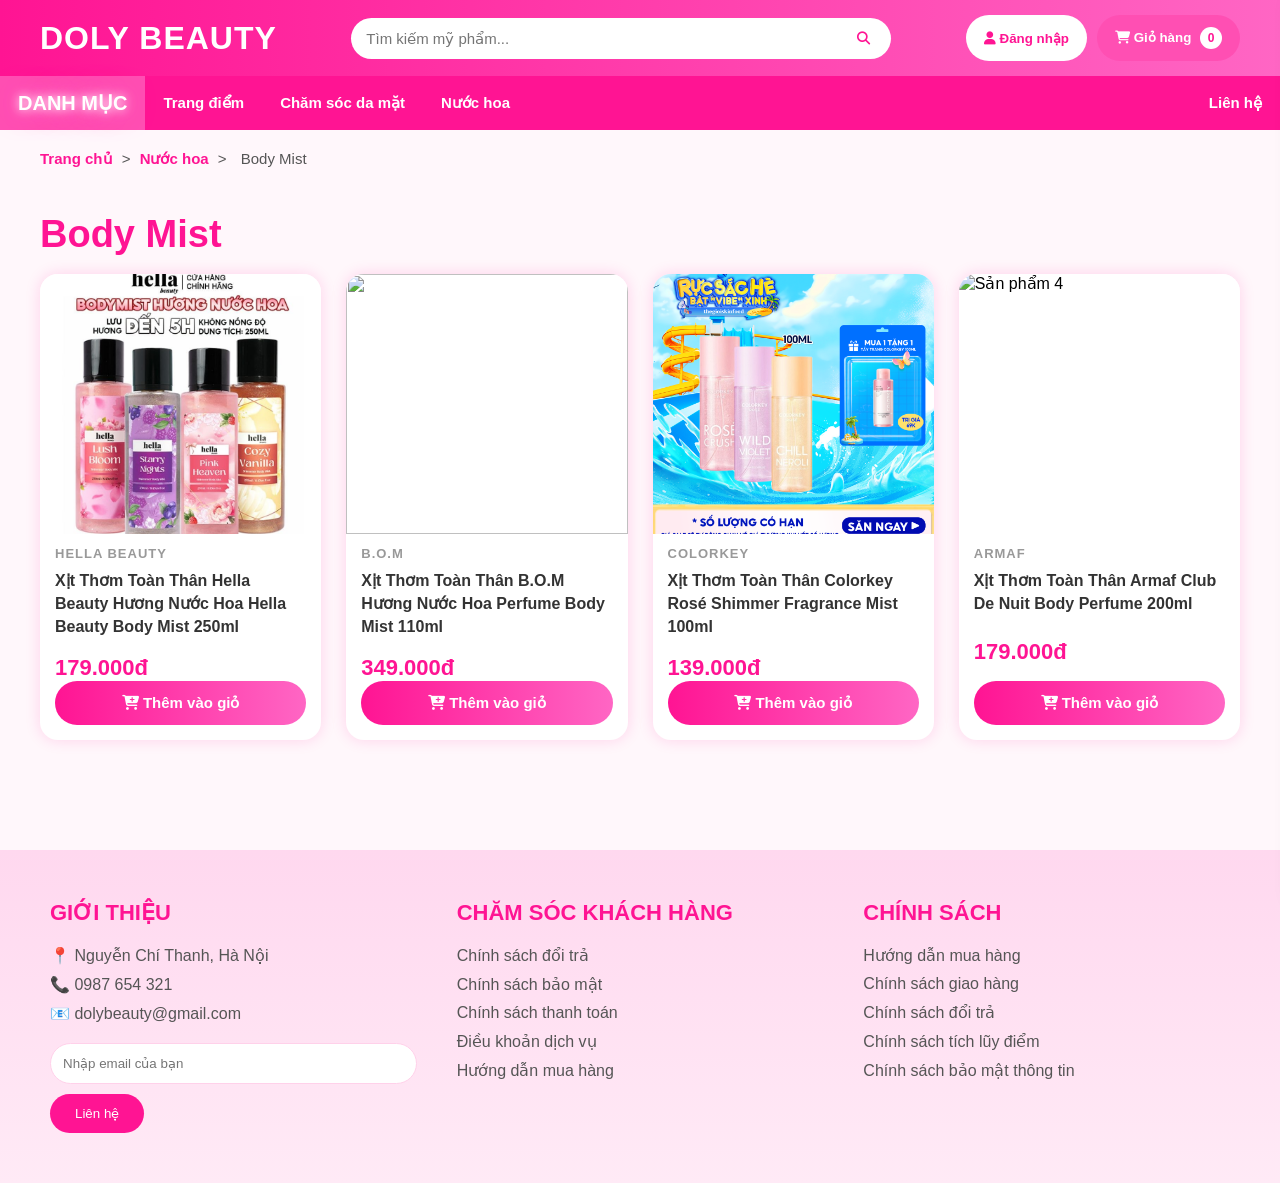
==== DanhMuc/body-mist.html @ fb1493aa "Thay doi giao dien hoac them tinh nang moi" ====
<!DOCTYPE html>
<html lang="vi">
<head>
<meta charset="UTF-8">
<meta name="viewport"
content="width=device-width, initial-scale=1.0">

<title>Body Mist | DOLY BEAUTY</title>

<link rel="stylesheet" href="../filecss.css">
<link rel="stylesheet" href="../CSS/category.css">

<link rel="stylesheet"
href="https://cdnjs.cloudflare.com/ajax/libs/font-awesome/6.5.1/css/all.min.css">

</head>

<body>

<header class="header">

<a href="../index.html" class="logo">
DOLY BEAUTY
</a>

<div class="search-box">

<input
type="text"
id="search-input"
placeholder="Tìm kiếm mỹ phẩm...">

<button id="search-btn">
<i class="fas fa-search"></i>
</button>

</div>

<div class="header-right">

<button class="login-btn">
<i class="fas fa-user"></i>
Đăng nhập
</button>

<button class="cart-btn"
id="open-cart">

<i class="fas fa-cart-shopping"></i>

Giỏ hàng

<span id="cart-count">0</span>

</button>

</div>

</header>

<nav class="navbar">

<ul>

<li class="menu-item">

<button class="menu-btn danhmuc-btn">
DANH MỤC
</button>

<div class="dropdown-menu">

<a href="../index.html">Trang chủ</a>

<a href="trang-diem-mat.html">
Trang điểm
</a>

<a href="tay-trang-lam-sach-da.html">
Chăm sóc da mặt
</a>

<a href="nuoc-hoa.html">
Nước hoa
</a>

<a href="lien-he.html">
Liên hệ
</a>

</div>

</li>

<li class="menu-item">

<button class="menu-btn">
Trang điểm
</button>

<div class="dropdown-menu">

<a href="trang-diem-mat.html">
Trang điểm mặt
</a>

<a href="trang-diem-mat-moi.html">
Trang điểm mắt môi
</a>

<a href="phu-kien-trang-diem.html">
Phụ kiện trang điểm
</a>

</div>

</li>

<li class="menu-item">

<button class="menu-btn">
Chăm sóc da mặt
</button>

<div class="dropdown-menu">

<a href="tay-trang-lam-sach-da.html">
Tẩy trang - Làm sạch da
</a>

<a href="duong-da.html">
Dưỡng da
</a>

<a href="chong-nang.html">
Chống nắng
</a>

<a href="dan-mun-giay-tham-dau.html">
Dán mụn - Giấy thấm dầu
</a>

</div>

</li>

<li class="menu-item">

<button class="menu-btn">
Nước hoa
</button>

<div class="dropdown-menu">

<a href="nuoc-hoa.html">
Nước hoa
</a>

<a href="body-mist.html">
Body Mist
</a>

</div>

</li>

<li class="menu-item contact-menu">

<a href="lien-he.html"
class="menu-btn menu-link">

Liên hệ

</a>

</li>

</ul>

</nav>

<section class="breadcrumb">

<a href="../index.html">
Trang chủ
</a>

<span>></span>

<a href="body-mist.html">
Nước hoa
</a>

<span>></span>

<span>
Body Mist
</span>

</section>
<section class="category-wrapper">

<div class="category-content">

<h1>Body Mist</h1>

<div class="category-grid" id="product-list">

<!-- SẢN PHẨM 1 -->

<div class="category-card product-card"
data-name="Xịt Thơm Toàn Thân Hella Beauty Hương Nước Hoa Hella Beauty Body Mist 250ml"
data-price="199000">

<img src="../Ảnh/mist1.jpg" alt="Sản phẩm 1">

<h4>HELLA BEAUTY</h4>

<h3>Xịt Thơm Toàn Thân Hella Beauty Hương Nước Hoa Hella Beauty Body Mist 250ml</h3>

<p>179.000đ</p>

<button class="add-cart">
<i class="fas fa-cart-plus"></i>
Thêm vào giỏ
</button>

</div>

<!-- SẢN PHẨM 2 -->

<div class="category-card product-card"
data-name="Xịt Thơm Toàn Thân B.O.M Hương Nước Hoa Perfume Body Mist 110ml"
data-price="249000">

<img src="../Ảnh/mist2.jpeg alt="Sản phẩm 2">

<h4>B.O.M</h4>

<h3>Xịt Thơm Toàn Thân B.O.M Hương Nước Hoa Perfume Body Mist 110ml</h3>

<p>349.000đ</p>

<button class="add-cart">
<i class="fas fa-cart-plus"></i>
Thêm vào giỏ
</button>

</div>

<!-- SẢN PHẨM 3 -->

<div class="category-card product-card"
data-name="Xịt Thơm Toàn Thân Colorkey Rosé Shimmer Fragrance Mist 100ml"
data-price="299000">

<img src="../Ảnh/mist3.png" alt="Sản phẩm 3">

<h4>COLORKEY</h4>

<h3>Xịt Thơm Toàn Thân Colorkey Rosé Shimmer Fragrance Mist 100ml</h3>

<p>139.000đ</p>

<button class="add-cart">
<i class="fas fa-cart-plus"></i>
Thêm vào giỏ
</button>

</div>

<!-- SẢN PHẨM 4 -->

<div class="category-card product-card"
data-name="Xịt Thơm Toàn Thân Armaf Club De Nuit Body Perfume 200ml"
data-price="349000">

<img src="../Ảnh/sp4.jpg" alt="Sản phẩm 4">

<h4>ARMAF</h4>

<h3>Xịt Thơm Toàn Thân Armaf Club De Nuit Body Perfume 200ml</h3>

<p>179.000đ</p>

<button class="add-cart">
<i class="fas fa-cart-plus"></i>
Thêm vào giỏ
</button>

</div>

</div>

</div>

</section>
<!-- FOOTER -->

<footer>

<div class="footer-container">

<div class="footer-box">

<h3>GIỚI THIỆU</h3>

<p>📍 Nguyễn Chí Thanh, Hà Nội</p>
<p>📞 0987 654 321</p>
<p>📧 dolybeauty@gmail.com</p>

<input
type="email"
placeholder="Nhập email của bạn">

<button>
Liên hệ
</button>

</div>

<div class="footer-box">

<h3>CHĂM SÓC KHÁCH HÀNG</h3>

<p>Chính sách đổi trả</p>
<p>Chính sách bảo mật</p>
<p>Chính sách thanh toán</p>
<p>Điều khoản dịch vụ</p>
<p>Hướng dẫn mua hàng</p>

</div>

<div class="footer-box">

<h3>CHÍNH SÁCH</h3>

<p>Hướng dẫn mua hàng</p>
<p>Chính sách giao hàng</p>
<p>Chính sách đổi trả</p>
<p>Chính sách tích lũy điểm</p>
<p>Chính sách bảo mật thông tin</p>

</div>

</div>

</footer>

<!-- GIỎ HÀNG -->

<div
class="cart-sidebar"
id="cart-sidebar">

<div class="cart-header">

<h2>🛒 Giỏ Hàng</h2>

<span id="close-cart">
✖
</span>

</div>

<div id="cart-items">

<p>
Chưa có sản phẩm nào.
</p>

</div>

<div class="cart-footer">

<h3>

Tổng:

<span id="total-price">
0đ
</span>

</h3>

<button id="checkout-btn">

Thanh toán

</button>

</div>

</div>

<script src="../JS/category.js"></script>

</body>
</html>
---- filecss.css ----
/* =========================
   RESET
========================= */

*{
    margin:0;
    padding:0;
    box-sizing:border-box;
}

body{
    font-family:'Segoe UI',Tahoma,Geneva,Verdana,sans-serif;
    background:#fff7fb;
}

/* =========================
   HEADER
========================= */

.header{

    background:linear-gradient(
    90deg,
    #ff1493,
    #ff66c4
    );

    padding:15px 40px;

    display:flex;

    justify-content:space-between;

    align-items:center;

    box-shadow:0 0 20px rgba(
    255,
    20,
    147,
    0.4
    );
}

.logo{

    font-size:32px;

    font-weight:700;

    color:white;

    letter-spacing:1px;
}

.search-box{

    width:45%;

    display:flex;
}

.search-box input{

    flex:1;

    padding:12px 15px;

    border:none;

    outline:none;

    border-radius:
    25px 0 0 25px;

    font-size:15px;
}

.search-box button{

    width:55px;

    border:none;

    cursor:pointer;

    background:white;

    color:#ff1493;

    border-radius:
    0 25px 25px 0;

    transition:0.3s;
}

.search-box button:hover{

    background:#ffe4f4;
}

.header-right{

    display:flex;

    gap:10px;
}

.header-right button{

    border:none;

    padding:12px 18px;

    border-radius:25px;

    cursor:pointer;

    font-weight:600;

    transition:0.3s;
}

.login-btn{

    background:white;

    color:#ff1493;
}

.cart-btn{

    background:#ff4fb3;

    color:white;

    position:relative;
}

#cart-count{

    background:white;

    color:#ff1493;

    width:22px;

    height:22px;

    border-radius:50%;

    display:inline-flex;

    justify-content:center;

    align-items:center;

    margin-left:5px;

    font-size:12px;

    font-weight:bold;
}

.header-right button:hover{

    transform:translateY(-2px);

    box-shadow:
    0 0 15px
    rgba(
    255,
    255,
    255,
    0.7
    );
}

/* =========================
   NAVBAR
========================= */

.navbar{

    background:#ff1493;

    position:relative;

    z-index:999;
}

.navbar ul{

    list-style:none;

    display:flex;

    align-items:center;
}

.navbar ul li{

    position:relative;
}

/* NÚT MENU */

.menu-btn{

    border:none;

    background:none;

    color:white;

    font-size:15px;

    font-weight:600;

    cursor:pointer;

    padding:15px 18px;

    transition:0.3s;
}

.menu-btn:hover{

    background:#ff66c4;

    color:white;

    text-shadow:
        0 0 10px #fff,
        0 0 20px #ffb6e6,
        0 0 30px #ff1493;
}

/* DANH MỤC */

.danhmuc-btn{

    font-size:20px;

    font-weight:700;

    background:#ff4fb3;

    text-shadow:
        0 0 10px #fff,
        0 0 20px #ffb6e6,
        0 0 30px #ff1493;
}

/* LIÊN HỆ */

.contact-menu{

    margin-left:auto;
}

/* =========================
   DROPDOWN MENU
========================= */

.dropdown-menu{

    display:none;

    position:absolute;

    top:100%;

    left:0;

    width:280px;

    background:white;

    border-radius:
    0 0 12px 12px;

    overflow:hidden;

    box-shadow:
    0 5px 20px
    rgba(
    0,
    0,
    0,
    0.15
    );
}

.dropdown-menu div{

    padding:12px 15px;

    cursor:pointer;

    border-bottom:
    1px solid #eee;

    transition:0.3s;
}

.dropdown-menu div:hover{

    background:#ffe4f4;

    color:#ff1493;
}

/* =========================
   SUB MENU
========================= */

.submenu-item{

    position:relative;
}

.submenu-btn{

    width:100%;

    text-align:left;

    border:none;

    background:white;

    padding:12px 15px;

    font-size:15px;

    font-weight:600;

    cursor:pointer;

    transition:0.3s;
}

.submenu-btn:hover{

    background:#ffe4f4;

    color:#ff1493;
}

.submenu-content{

    display:none;

    background:#fff9fc;

    border-top:
    1px solid #f1f1f1;
}

.submenu-content div{

    padding:
    10px 30px;

    font-size:14px;

    border-bottom:
    1px solid #f3f3f3;

    transition:0.3s;
}

.submenu-content div:hover{

    background:#ffd6ec;

    color:#ff1493;
}
/* =========================
   BANNER
========================= */

.banner{
    width:100%;
    background:#ffd6ec;
    text-align:center;
}

.banner img{
    width:100%;
    max-height:600px;
    object-fit:contain;
    display:block;
}

/* =========================
   PRODUCTS
========================= */

.products{
    padding:60px 50px;
}

.products h2{

    text-align:center;

    color:#ff1493;

    font-size:38px;

    margin-bottom:40px;

    font-weight:700;

    text-shadow:
    0 0 10px
    rgba(
    255,
    20,
    147,
    0.3
    );
}

.product-grid{

    display:grid;

    grid-template-columns:
    repeat(4,1fr);

    gap:25px;
}

.product-card{

    background:white;

    border-radius:20px;

    overflow:hidden;

    box-shadow:
    0 0 15px
    rgba(
    255,
    20,
    147,
    0.15
    );

    transition:0.35s;

    display:flex;

    flex-direction:column;
}

.product-card:hover{

    transform:
    translateY(-8px);

    box-shadow:
    0 0 25px
    rgba(
    255,
    20,
    147,
    0.5
    );
}

.product-card img{

    width:100%;

    height:260px;

    object-fit:cover;

    display:block;
}

.product-card h3{

    padding:
    15px 15px 8px;

    font-size:15px;

    line-height:1.5;

    color:#333;

    min-height:95px;
}

.product-card p{

    padding:0 15px;

    color:#ff1493;

    font-size:26px;

    font-weight:800;

    margin-top:8px;
}

.product-card button{

    margin:15px;

    margin-top:auto;

    width:calc(100% - 30px);

    border:none;

    background:
    linear-gradient(
    90deg,
    #ff1493,
    #ff66c4
    );

    color:white;

    padding:14px;
    font-size:15px;

    border-radius:30px;

    font-weight:600;

    cursor:pointer;

    transition:0.3s;
}

.product-card button:hover{

    transform:scale(1.03);

    box-shadow:
    0 0 15px
    rgba(
    255,
    20,
    147,
    0.6
    );
}

/* =========================
   FOOTER
========================= */

footer{

    margin-top:60px;

    background:
    linear-gradient(
    180deg,
    #ffd8ef,
    #ffeaf6
    );

    padding:50px;
}

.footer-container{

    display:flex;

    justify-content:space-between;

    gap:40px;
}

.footer-box{

    flex:1;
}

.footer-box h3{

    color:#ff1493;

    margin-bottom:20px;

    font-size:22px;
}

.footer-box p{

    color:#555;

    margin-bottom:10px;

    cursor:pointer;

    transition:0.3s;
}

.footer-box p:hover{

    color:#ff1493;

    transform:
    translateX(5px);
}

.footer-box input{

    width:100%;

    padding:12px;

    border:
    1px solid #ffd1ea;

    border-radius:25px;

    margin-top:10px;

    outline:none;
}

.footer-box button{

    margin-top:10px;

    padding:
    12px 25px;

    border:none;

    border-radius:25px;

    background:#ff1493;

    color:white;

    cursor:pointer;

    transition:0.3s;
}

.footer-box button:hover{

    background:#ff66c4;

    box-shadow:
    0 0 15px
    rgba(
    255,
    20,
    147,
    0.5
    );
}

/* =========================
   SCROLLBAR
========================= */

::-webkit-scrollbar{
    width:10px;
}

::-webkit-scrollbar-track{
    background:#ffe8f4;
}

::-webkit-scrollbar-thumb{
    background:#ff66c4;
    border-radius:20px;
}

::-webkit-scrollbar-thumb:hover{
    background:#ff1493;
}

/* =========================
   RESPONSIVE
========================= */

@media(max-width:1200px){

    .product-grid{

        grid-template-columns:
        repeat(3,1fr);
    }
}

@media(max-width:900px){

    .header{

        flex-direction:column;

        gap:15px;
    }

    .search-box{

        width:100%;
    }

    .product-grid{

        grid-template-columns:
        repeat(2,1fr);
    }

    .footer-container{

        flex-direction:column;
    }
}

@media(max-width:600px){

    .navbar ul{

        flex-wrap:wrap;
    }

    .menu-btn{

        padding:12px;
        font-size:14px;
    }

    .product-grid{

        grid-template-columns:1fr;
    }

    .products{

        padding:30px 20px;
    }

    .banner img{

        height:250px;
    }

    .logo{

        font-size:26px;
    }
}
/* =========================
   CART SIDEBAR
========================= */

.cart-sidebar{

    position:fixed;

    top:0;

    right:-400px;

    width:380px;

    height:100vh;

    background:white;

    box-shadow:
    -5px 0 20px rgba(0,0,0,.15);

    z-index:9999;

    transition:.35s;

    display:flex;

    flex-direction:column;
}

.cart-sidebar.active{

    right:0;
}

.cart-header{

    background:#ff1493;

    color:white;

    padding:20px;

    display:flex;

    justify-content:space-between;

    align-items:center;
}

#close-cart{

    cursor:pointer;

    font-size:22px;
}

#cart-items{

    flex:1;

    overflow-y:auto;

    padding:15px;
}

.cart-item{

    padding:12px;

    border-bottom:
    1px solid #eee;
}

.cart-item h4{

    margin-bottom:5px;

    color:#333;
}

.cart-item p{

    color:#ff1493;

    font-weight:bold;
}

.cart-footer{

    padding:20px;

    border-top:
    1px solid #eee;
}
.cart-item{

    display:flex;

    justify-content:space-between;

    align-items:center;

    padding:12px;

    border-bottom:1px solid #eee;
}

.cart-item-info{

    flex:1;
}

.cart-item-info h4{

    font-size:14px;

    margin-bottom:5px;

    color:#333;
}

.cart-item-info p{

    color:#ff1493;

    font-weight:700;
}

.remove-item{

    width:38px;

    height:38px;

    border:none;

    border-radius:50%;

    background:#ffe4f4;

    color:#ff1493;

    cursor:pointer;

    transition:.3s;
}

.remove-item:hover{

    background:#ff1493;

    color:white;

    transform:scale(1.1);
}
#checkout-btn{

    width:100%;

    margin-top:15px;

    padding:14px;

    border:none;

    border-radius:12px;

    background:linear-gradient(
        90deg,
        #ff1493,
        #ff66c4
    );

    color:white;

    font-size:16px;

    font-weight:700;

    cursor:pointer;

    transition:0.3s;
}

#checkout-btn:hover{

    transform:translateY(-2px);

    box-shadow:
    0 0 15px
    rgba(
        255,
        20,
        147,
        0.5
    );
}
.dropdown-menu a,
.submenu-content a{
    display:block;
    padding:12px 15px;
    color:#333;
    text-decoration:none;
    border-bottom:1px solid #eee;
    transition:0.3s;
}

.submenu-content a{
    padding:10px 30px;
    font-size:14px;
    background:#fff9fc;
}

.dropdown-menu a:hover,
.submenu-content a:hover{
    background:#ffd6ec;
    color:#ff1493;
}
.navbar a.menu-btn{
    display:block;
    color:white;
    text-decoration:none;
}
---- CSS/category.css ----
/* =========================
   TRANG DANH MỤC CON
========================= */

.breadcrumb{
    padding:20px 40px;
    background:#fff7fb;
    font-size:15px;
    color:#555;
}

.breadcrumb a{
    color:#ff1493;
    text-decoration:none;
    font-weight:600;
}

.breadcrumb span{
    margin:0 5px;
}

/* =========================
   KHUNG CHÍNH
========================= */

.category-wrapper{
    display:flex;
    gap:28px;
    padding:25px 40px 50px;
    background:#fff7fb;
}

/* =========================
   BỘ LỌC BÊN TRÁI
========================= */

.filter-sidebar{
    width:260px;
    min-width:260px;
    background:white;
    border-radius:18px;
    padding:22px;
    box-shadow:0 0 18px rgba(255,20,147,0.18);
    height:max-content;
    position:sticky;
    top:20px;
}

.filter-sidebar h3{
    color:#ff1493;
    font-size:22px;
    margin-bottom:20px;
    border-bottom:2px solid #ffd6ec;
    padding-bottom:12px;
}

.filter-sidebar label{
    display:flex;
    align-items:center;
    gap:10px;
    font-size:15px;
    color:#333;
    margin-bottom:14px;
    cursor:pointer;
    transition:0.3s;
}

.filter-sidebar label:hover{
    color:#ff1493;
    transform:translateX(4px);
}

.filter-sidebar input{
    width:18px;
    height:18px;
    accent-color:#ff1493;
}

/* =========================
   NỘI DUNG SẢN PHẨM
========================= */

.category-content{
    flex:1;
}

.category-content h1{
    font-size:38px;
    color:#ff1493;
    margin-bottom:18px;
    font-weight:800;
}


/* =========================
   LƯỚI SẢN PHẨM
========================= */

.category-grid{
    display:grid;
    grid-template-columns:repeat(4,1fr);
    gap:25px;
}

.category-card{
    position:relative;
    background:white;
    border-radius:18px;
    overflow:hidden;
    box-shadow:0 0 15px rgba(255,20,147,0.16);
    transition:0.35s;
    display:flex;
    flex-direction:column;
}

.category-card:hover{
    transform:translateY(-8px);
    box-shadow:0 0 25px rgba(255,20,147,0.45);
}

.category-card img{
    width:100%;
    height:260px;
    object-fit:cover;
    background:#fff;
}
/* =========================
   THẺ GIẢM GIÁ
========================= */

.discount{
    position:absolute;
    top:14px;
    left:14px;
    width:52px;
    height:52px;
    background:#ff1493;
    color:white;
    border-radius:50%;
    display:flex;
    justify-content:center;
    align-items:center;
    font-size:14px;
    font-weight:700;
    z-index:2;
}

/* =========================
   TAG SẢN PHẨM
========================= */

.product-tag{
    display:flex;
    gap:8px;
    padding:12px 14px 0;
}

.product-tag span{
    background:#ff1493;
    color:white;
    padding:5px 10px;
    border-radius:20px;
    font-size:12px;
    font-weight:600;
}

/* =========================
   THÔNG TIN SẢN PHẨM
========================= */

.category-card h4{
    padding:12px 15px 0;
    color:#999;
    font-size:13px;
    letter-spacing:1px;
    text-transform:uppercase;
}

.category-card h3{
    padding:8px 15px;
    font-size:16px;
    color:#333;
    line-height:1.45;
    min-height:70px;
}

.category-card p{
    padding:0 15px;
    color:#ff1493;
    font-size:22px;
    font-weight:800;
}

.category-card del{
    color:#999;
    font-size:14px;
    margin-left:6px;
    font-weight:400;
}

.category-card .add-cart{
    margin:15px;
    margin-top:auto;
    width:calc(100% - 30px);
    border:none;
    background:linear-gradient(90deg,#ff1493,#ff66c4);
    color:white;
    padding:13px;
    border-radius:30px;
    font-size:15px;
    font-weight:700;
    cursor:pointer;
    transition:0.3s;
}

.category-card .add-cart:hover{
    transform:scale(1.04);
    box-shadow:0 0 15px rgba(255,20,147,0.55);
}

/* =========================
   LINK TRONG MENU
========================= */

.dropdown-menu a,
.submenu-content a{
    display:block;
    padding:12px 15px;
    color:#333;
    text-decoration:none;
    border-bottom:1px solid #eee;
    transition:0.3s;
}

.submenu-content a{
    padding:10px 30px;
    font-size:14px;
    background:#fff9fc;
}

.dropdown-menu a:hover,
.submenu-content a:hover{
    background:#ffd6ec;
    color:#ff1493;
}

.logo{
    text-decoration:none;
}

/* =========================
   KHÔNG TÌM THẤY
========================= */

.no-product{
    grid-column:1 / -1;
    text-align:center;
    background:white;
    padding:40px;
    border-radius:18px;
    color:#ff1493;
    font-size:20px;
    font-weight:700;
}

/* =========================
   RESPONSIVE
========================= */

@media(max-width:1200px){
    .category-grid{
        grid-template-columns:repeat(3,1fr);
    }
}

@media(max-width:950px){
    .category-wrapper{
        flex-direction:column;
    }

    .filter-sidebar{
        width:100%;
        min-width:100%;
        position:static;
    }

    .category-grid{
        grid-template-columns:repeat(2,1fr);
    }
}

@media(max-width:600px){
    .breadcrumb{
        padding:15px 20px;
    }

    .category-wrapper{
        padding:20px;
    }

    .category-content h1{
        font-size:28px;
    }

    .category-grid{
        grid-template-columns:1fr;
    }

    .category-card img{
        height:240px;
    }

    .sort-bar{
        align-items:flex-start;
    }
}
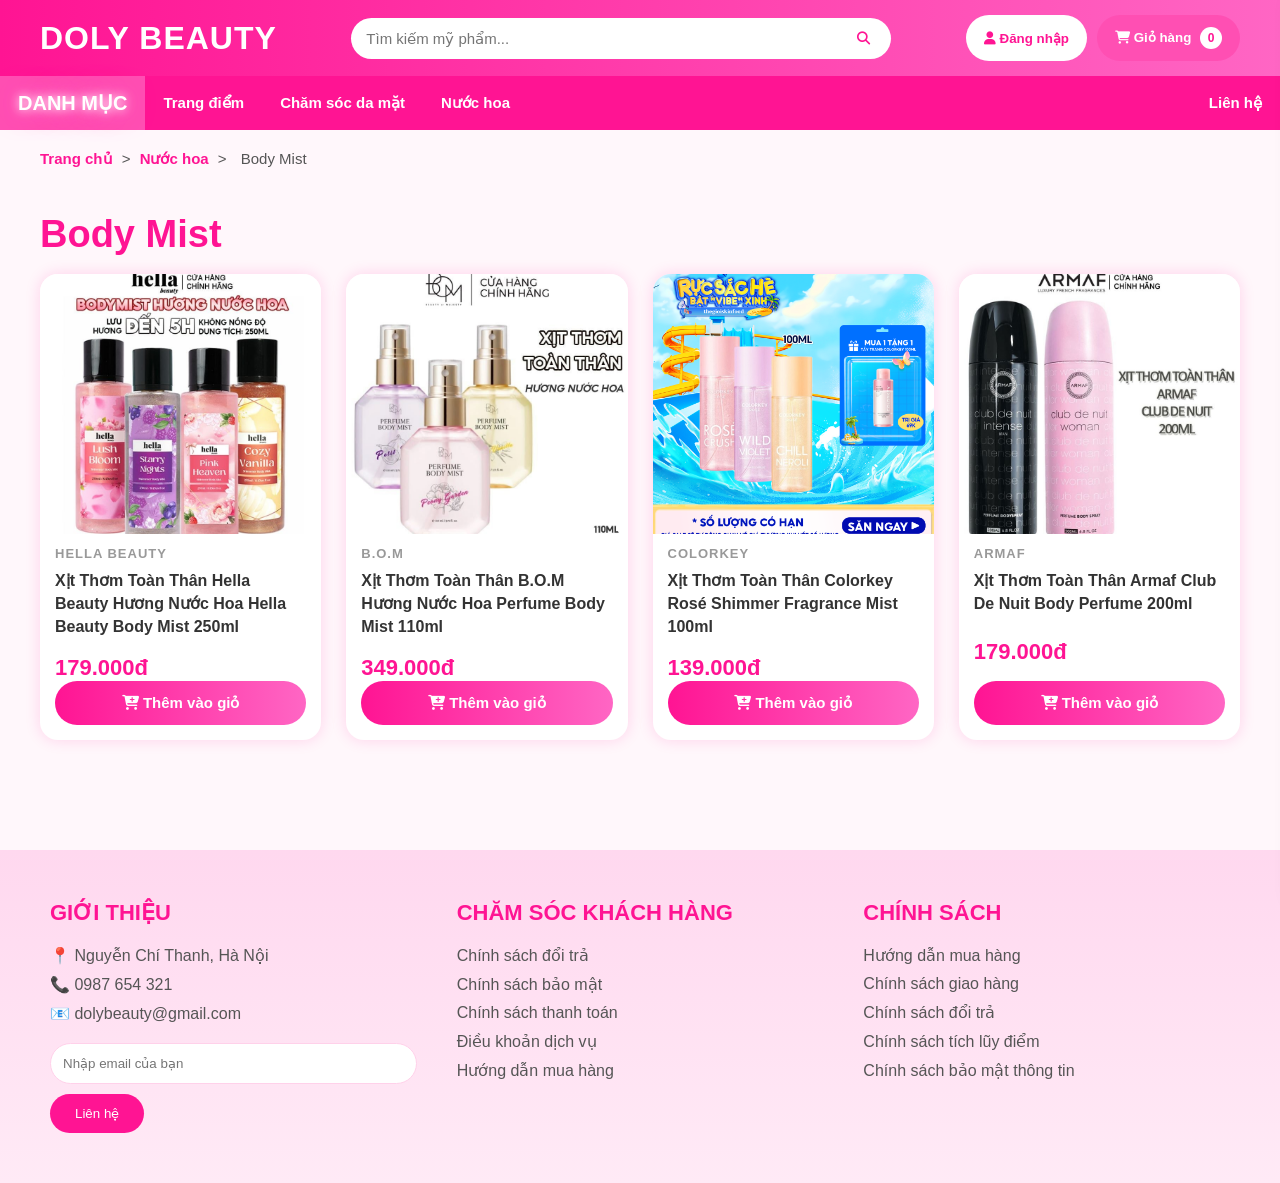
==== commit 7be7fee4: "update danh muc" ====
--- a/DanhMuc/body-mist.html
+++ b/DanhMuc/body-mist.html
@@ -212,7 +212,7 @@
 data-name="Xịt Thơm Toàn Thân Hella Beauty Hương Nước Hoa Hella Beauty Body Mist 250ml"
 data-price="199000">
 
-<img src="../Ảnh/mist1.jpg" alt="Sản phẩm 1">
+<img src="../anh/mist1.jpg" alt="Sản phẩm 1">
 
 <h4>HELLA BEAUTY</h4>
 
@@ -233,7 +233,7 @@
 data-name="Xịt Thơm Toàn Thân B.O.M Hương Nước Hoa Perfume Body Mist 110ml"
 data-price="249000">
 
-<img src="../Ảnh/mist2.jpeg alt="Sản phẩm 2">
+<img src="../anh/mist2.jpeg" alt="Sản phẩm 2">
 
 <h4>B.O.M</h4>
 
@@ -254,7 +254,7 @@
 data-name="Xịt Thơm Toàn Thân Colorkey Rosé Shimmer Fragrance Mist 100ml"
 data-price="299000">
 
-<img src="../Ảnh/mist3.png" alt="Sản phẩm 3">
+<img src="../anh/mist3.png" alt="Sản phẩm 3">
 
 <h4>COLORKEY</h4>
 
@@ -275,7 +275,7 @@
 data-name="Xịt Thơm Toàn Thân Armaf Club De Nuit Body Perfume 200ml"
 data-price="349000">
 
-<img src="../Ảnh/sp4.jpg" alt="Sản phẩm 4">
+<img src="../anh/mist4.jpg" alt="Sản phẩm 4">
 
 <h4>ARMAF</h4>
 
